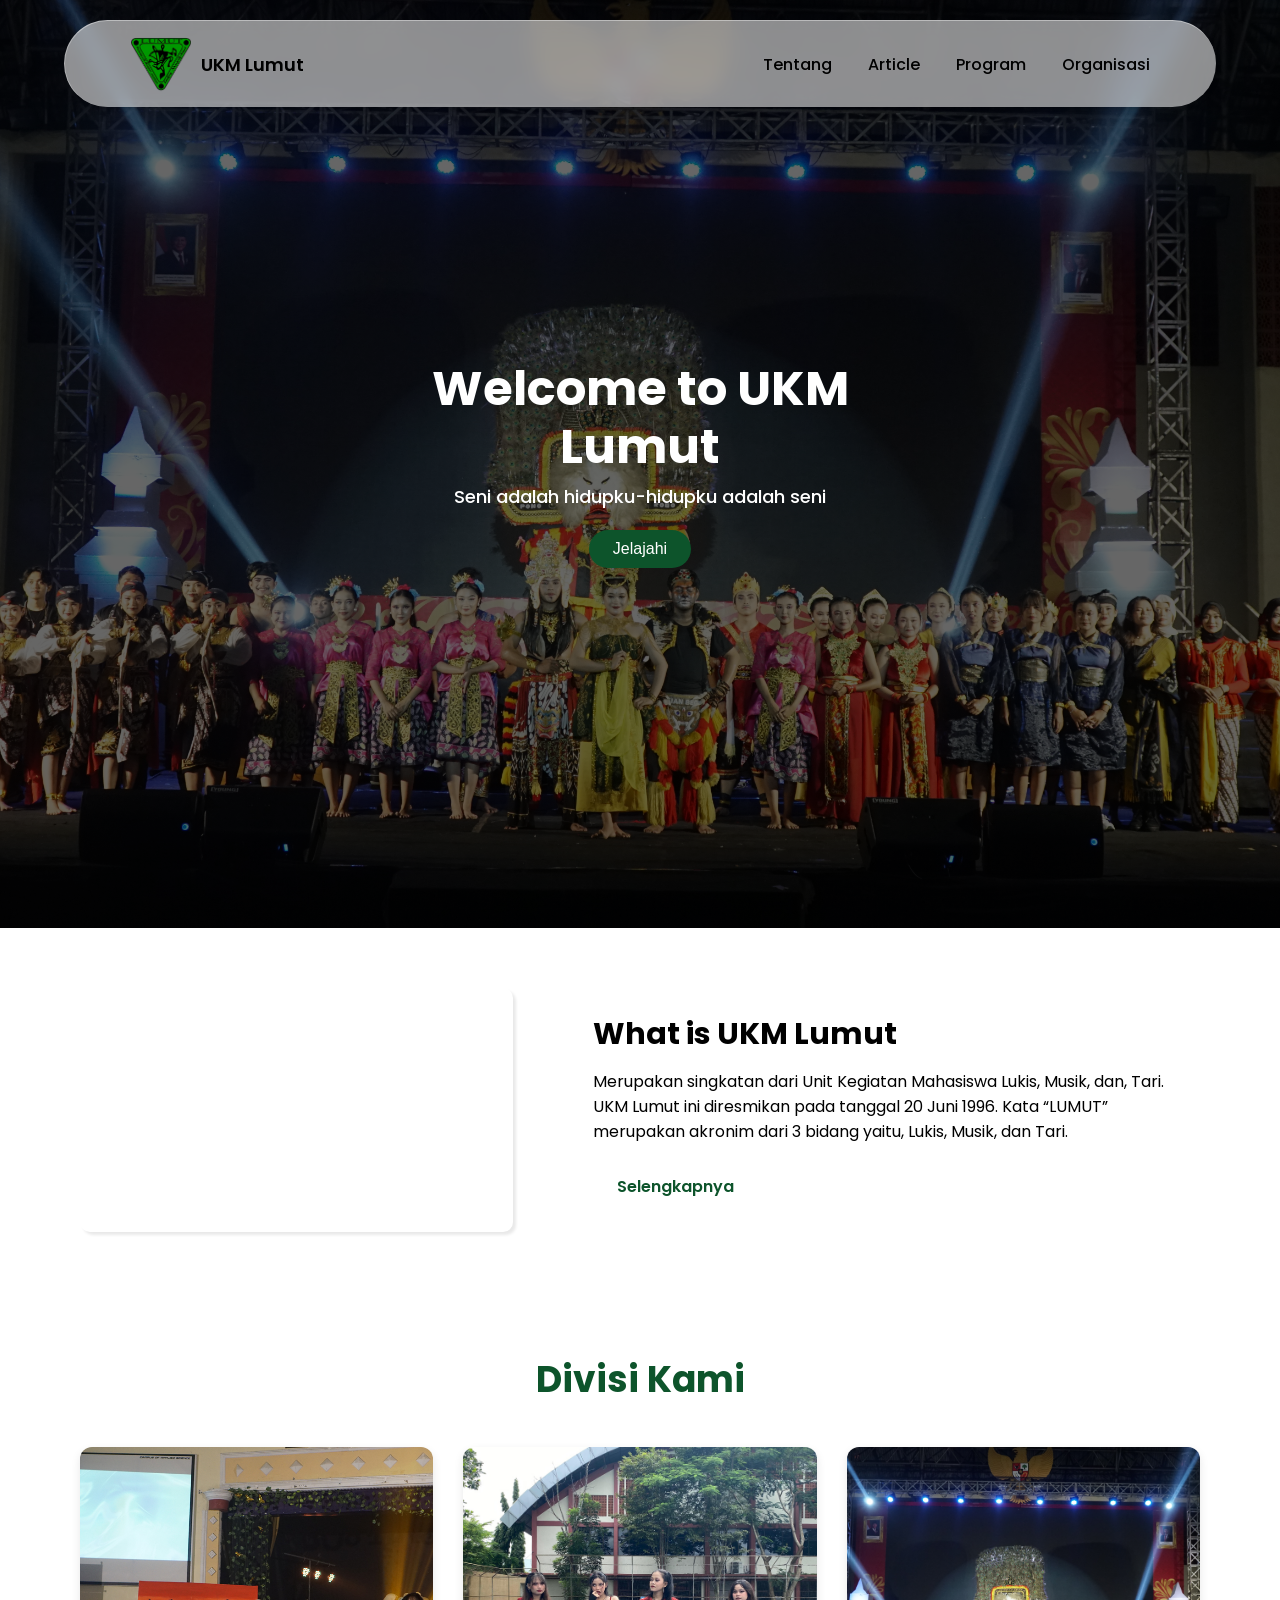
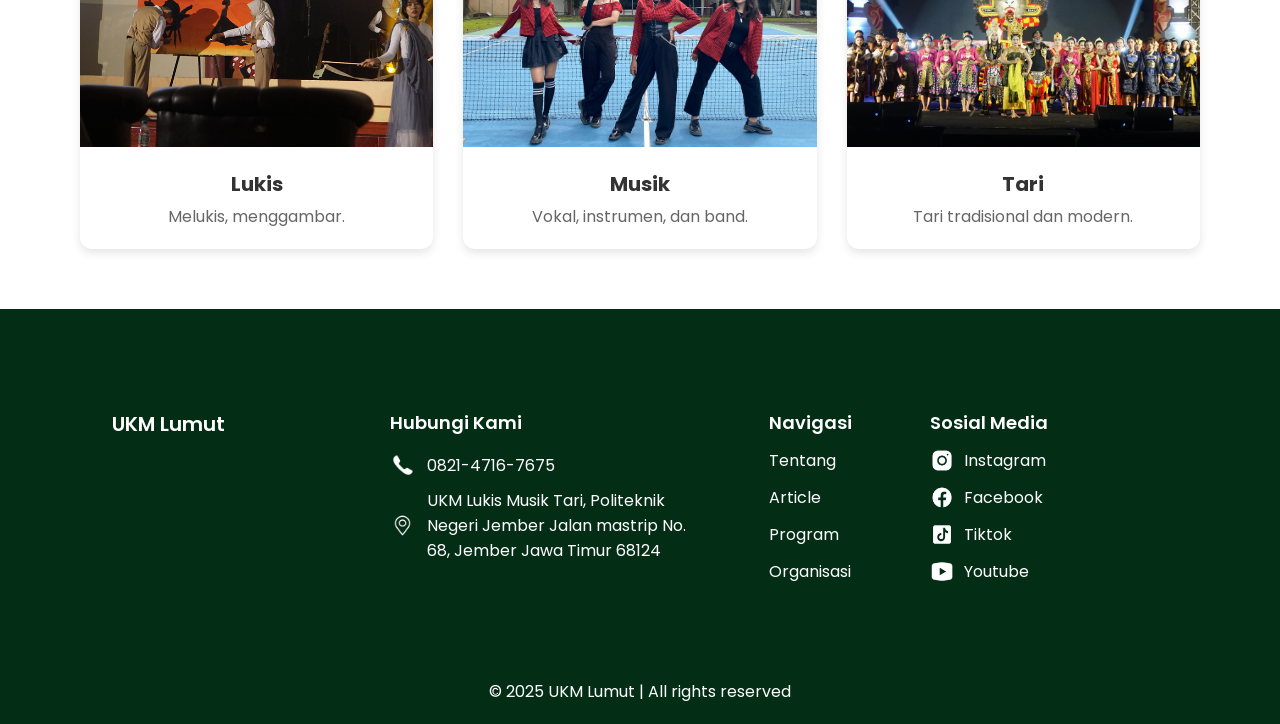
==== index.html @ 2646488a "semoga yang terakhir smt ini" ====
<!DOCTYPE html>
<html lang="en">
  <head>
    <meta charset="UTF-8" />
    <meta name="viewport" content="width=device-width, initial-scale=1.0" />
    <link rel="stylesheet" href="/style/home.css" />
    <link
      href="https://fonts.googleapis.com/css2?family=Poppins:wght@400;500;600;700&display=swap"
      rel="stylesheet"
    />
    <title>Document</title>
  </head>

  <!-- Header -->

  <body>
    <div id="header"></div>

    <!-- Hero section 1 -->

    <div class="hero">
      <div class="hero-h1">
        <h1>Welcome to UKM Lumut</h1>
        <p>Seni adalah hidupku-hidupku adalah seni</p>
        <button class="btn-hero">
          <a href="#section-hero">Jelajahi</a>
        </button>
      </div>
    </div>

    <!-- Section 2 -->

    <div id="section-hero" class="section-hero">
      <div class="video-container">
        <iframe
          src="https://www.youtube.com/embed/5-vscdf0Zcw?si=6_Tz3ghDPpT79HJ1"
          title="YouTube video player"
          frameborder="0"
          allow="accelerometer; autoplay; clipboard-write; encrypted-media; gyroscope; picture-in-picture; web-share"
          referrerpolicy="strict-origin-when-cross-origin"
          allowfullscreen
        ></iframe>
      </div>
      <div class="hero-h2">
        <h1>What is UKM Lumut</h1>
        <p>
          Merupakan singkatan dari Unit Kegiatan Mahasiswa Lukis, Musik, dan,
          Tari. UKM Lumut ini diresmikan pada tanggal 20 Juni 1996. Kata “LUMUT”
          merupakan akronim dari 3 bidang yaitu, Lukis, Musik, dan Tari.
        </p>
        <a href="/pages/tentang.html" class="btn-about">Selengkapnya</a>
      </div>
    </div>

    <!-- Section 3 -->

    <div class="section-divisions">
      <h1>Divisi Kami</h1>
      <div class="divisions-container">
        <div class="division-card">
          <img src="/assets/lukis-1.png" alt="Seni Rupa" />
          <h3>Lukis</h3>
          <p>Melukis, menggambar.</p>
        </div>
        <div class="division-card">
          <img src="/assets/dance-1.png" alt="Seni Musik" />
          <h3>Musik</h3>
          <p>Vokal, instrumen, dan band.</p>
        </div>
        <div class="division-card">
          <img src="/assets/Depresi.jpg" alt="Seni Tari" />
          <h3>Tari</h3>
          <p>Tari tradisional dan modern.</p>
        </div>
      </div>
    </div>

    <div id="footer"></div>
    <script src="/main.js"></script>
  </body>
</html>
---- style/home.css ----
* {
  margin: 0;
  padding: 0;
  box-sizing: border-box;
}

html {
  scroll-behavior: smooth;
}

body {
  font-family: "Poppins", sans-serif;
  /* background: linear-gradient(50deg,
	oklch(from oklch(var(--bg)) 70% c h),
	oklch(from oklch(var(--bg)) 90% c h)); */
}

.hero {
  background-image: linear-gradient(rgba(0, 0, 0, 0.6), rgba(0, 0, 0, 0.6)),
    url("/assets/Depresi.jpg");
  background-size: cover;
  background-position: center;
  background-repeat: no-repeat;
  padding-top: 500px;
  display: flex;
  justify-content: center;
  align-items: center;
  padding: 40vh;
  text-align: center;
  color: white;
}

.hero-h1 {
  padding-left: 0;
  margin: 0 auto;
  justify-content: center;
  align-items: center;
}

.hero-h1 h1 {
  /* border: 1px solid red; */
  font-weight: 700;
  font-size: 48px;
  margin-bottom: 8px;
  /* width: 350px; */
  line-height: 1.2;
}

.hero-h1 p {
  font-weight: 500;
  font-size: 18px;
}

.btn-hero {
  display: inline-block;
  margin-top: 20px;
  padding: 0; /* Remove padding from button */
  font-size: 16px;
  font-weight: 500;
  color: white;
  background-color: #0d542b;
  text-decoration: none;
  border-radius: 50px;
  transition: transform 0.2s, background-color 0.2s;
  border: none;
  cursor: pointer;
}

.btn-hero a {
  text-decoration: none;
  color: white;
  display: block;
  width: 100%;
  height: 100%;
  padding: 10px 24px; /* Move padding to anchor */
}
.btn-hero:hover {
  transform: scale(1.05);
  background-color: #0a4222;
  box-shadow: 0 4px 10px rgba(0, 0, 0, 0.2);
}

/* .hero-img {
  padding-right: 80px;
}

.hero img {
  width: 600px;
  box-shadow: 3px 3px 3px rgba(0, 0, 0, 0.089);
  border-radius: 10px;
} */

.section-hero {
  grid-template-columns: repeat(2, minmax(0, 1fr));
  display: flex;
  padding-block: 60px;
  padding-inline: 80px;
  justify-content: space-between;
  align-items: center;
  color: black;
  /* background-color: #0d542b; */
  gap: 80px;
}

.video-container {
  width: 100%;
  max-width: 800px;
  aspect-ratio: 16 / 9;
  border-radius: 10px;
  overflow: hidden;
  box-shadow: 3px 3px 3px rgba(0, 0, 0, 0.089);
}

.video-container iframe {
  width: 100%;
  height: 100%;
}

/* .section-hero img {
  width: 600px;
  box-shadow: 3px 3px 3px rgba(0, 0, 0, 0.089);
} */

.hero-h2 h1 {
  font-weight: 700;
  padding-bottom: 12px;
  font-size: 30px;
  text-align: justify;
}

.btn-about {
  display: inline-block;
  margin-top: 20px;
  padding: 10px 24px;
  font-size: 16px;
  font-weight: 600;
  color: #0d542b;
  background-color: white;
  text-decoration: none;
  border-radius: 50px;
  transition: transform 0.2s;
}

.btn-about:hover {
  transform: scale(1.05);
  box-shadow: 0 4px 10px rgba(0, 0, 0, 0.2);
}

:root {
  --bg: 25% 0.0075 70;

  --pink: 77.75% 0.1003 350.51;
  --gold: 84.16% 0.1169 71.19;
  --mint: 84.12% 0.1334 165.28;

  --mobile--w: 360px;
  --mobile--h: 540px;

  --outline-w: 9px;
  --preview-bg: #fff;
}

@media (max-width: 1024px) {
  .hero {
    padding-inline: 40px;
    padding-block: 150px;
    gap: 40px;
  }

  .hero-h1 {
    padding-left: 0;
  }

  .hero-h1 h1 {
    font-size: 36px;
    width: 100%;
  }

  .hero img {
    width: 100%;
    max-width: 500px;
  }

  .section-hero {
    padding-inline: 40px;
    gap: 40px;
  }

  .carousel-container {
    width: 100%;
    max-width: 500px;
  }

  /* .section-hero img {
    width: 100%;
    max-width: 500px;
  } */
}

@media (max-width: 768px) {
  :root {
    --mobile--w: 300px;
    --mobile--h: 450px;
  }

  .hero {
    /* margin-top: 100px; */
    /* flex-direction: column-reverse; */
    margin-right: 0;
    padding-inline: 20px;
    padding-block: 100px;
    gap: 30px;
  }

  .btn-hero {
    padding: auto;
    width: 30%;
    justify-content: center;
    align-items: center;
  }

  .hero-h1 {
    padding-left: 0;
    padding-top: 30px;
    /* border: 1px solid red; */
    text-align: center;
  }

  .hero-h1 h1 {
    font-size: 18px;
    width: 100%;
  }

  .hero-h1 p {
    font-size: 12px;
  }

  .hero-h1 a {
    font-size: 10px;
    font-weight: 500;
  }

  .hero img {
    width: 100%;
    max-width: 400px;
  }

  .hero-h2 {
    justify-content: center;
    align-items: center;
  }

  .section-hero {
    flex-direction: column;
    padding-inline: 20px;
    padding-block: 30px;
    gap: 30px;
  }

  .carousel-container {
    width: 100%;
    max-width: 400px;
  }

  /* .section-hero img {
    width: 100%;
    max-width: 400px;
  } */

  .hero-h2 {
    display: flex;
    flex-direction: column;
    justify-content: center;
    align-items: center;
  }

  .hero-h2 h1 {
    font-size: 16px;
    text-align: center;
  }

  .hero-h2 p {
    font-size: 12px;
    text-align: center;
  }

  .hero-h2 a {
    font-size: 12px;
  }

  .card__container {
    padding-bottom: 50px;
  }

  .carousel-container {
    width: 80%;
  }

  .carousel-slide {
    width: 100%;
    max-width: 400px;
  }
}

/* Divisi Kami */
.section-divisions {
  padding-block: 60px;
  padding-inline: 80px;
  text-align: center;
}

.section-divisions h1 {
  font-size: 36px;
  font-weight: 700;
  margin-bottom: 40px;
  color: #0d542b;
}

.divisions-container {
  display: grid;
  grid-template-columns: repeat(auto-fit, minmax(200px, 1fr));
  gap: 30px;
}

.division-card {
  background: white;
  border-radius: 12px;
  box-shadow: 0 4px 10px rgba(0, 0, 0, 0.1);
  transition: transform 0.3s ease;
  overflow: hidden;
}

.division-card:hover {
  transform: translateY(-5px);
}

.division-card img {
  width: 100%;
  height: 300px;
  object-fit: cover;
}

.division-card h3 {
  font-size: 20px;
  margin: 15px 20px 5px;
  color: #333;
}

.division-card p {
  margin: 0 20px 20px;
  color: #666;
}

/* Join Us */
.section-join {
  padding-block: 80px;
  padding-inline: 80px;
  background-color: #0d542b;
  color: white;
  text-align: center;
  /* margin-bottom: 40px; */
}

.section-join h1 {
  font-size: 28px;
  margin-bottom: 15px;
}

.section-join p {
  font-size: 16px;
  margin-bottom: 30px;
  max-width: 600px;
  margin-inline: auto;
}

.btn-join {
  padding: 12px 30px;
  font-size: 18px;
  font-weight: 600;
  color: #0d542b;
  background-color: white;
  border: none;
  border-radius: 50px;
  cursor: pointer;
  transition: transform 0.2s;
}

.btn-join:hover {
  transform: scale(1.05);
  box-shadow: 0 5px 15px rgba(0, 0, 0, 0.2);
}

@media (max-width: 768px) {
  .section-divisions,
  .section-join {
    padding-inline: 20px;
    padding-block: 40px;
  }

  .section-divisions h1,
  .section-join h1 {
    font-size: 28px;
  }
}
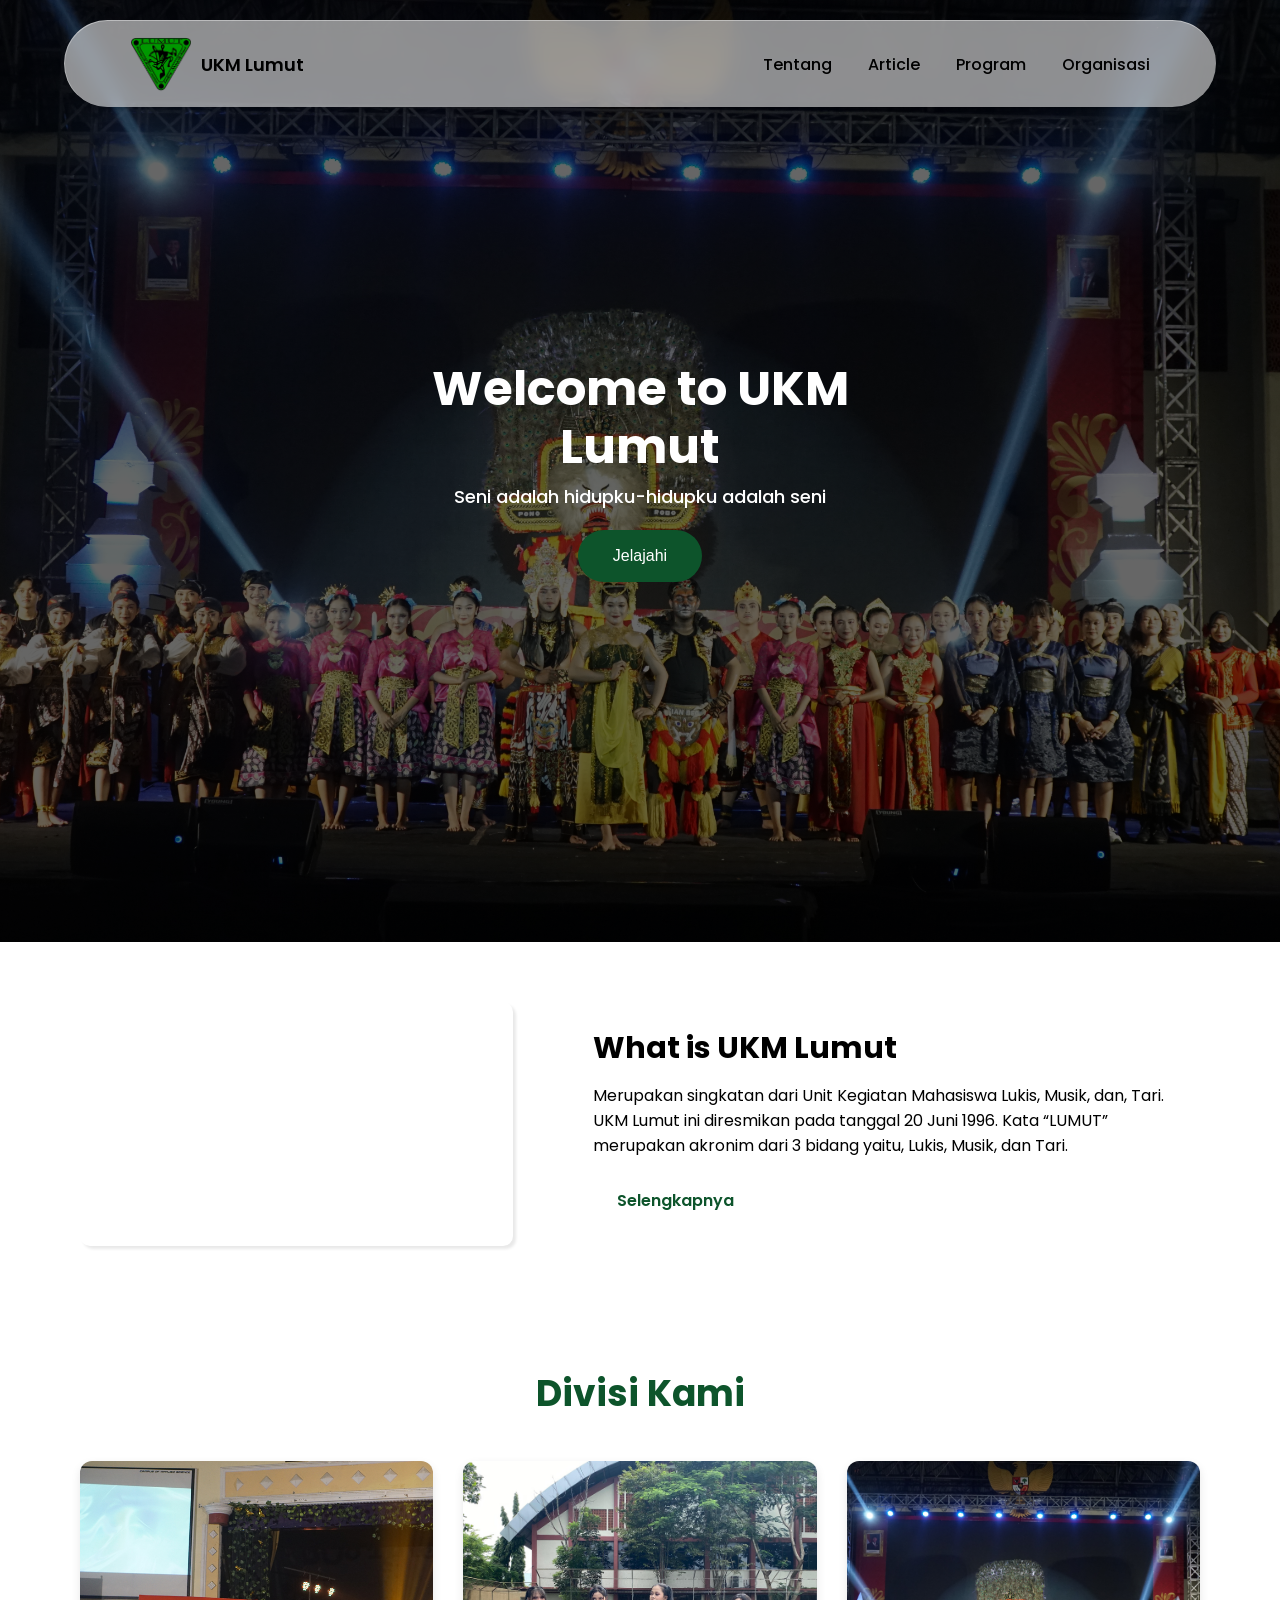
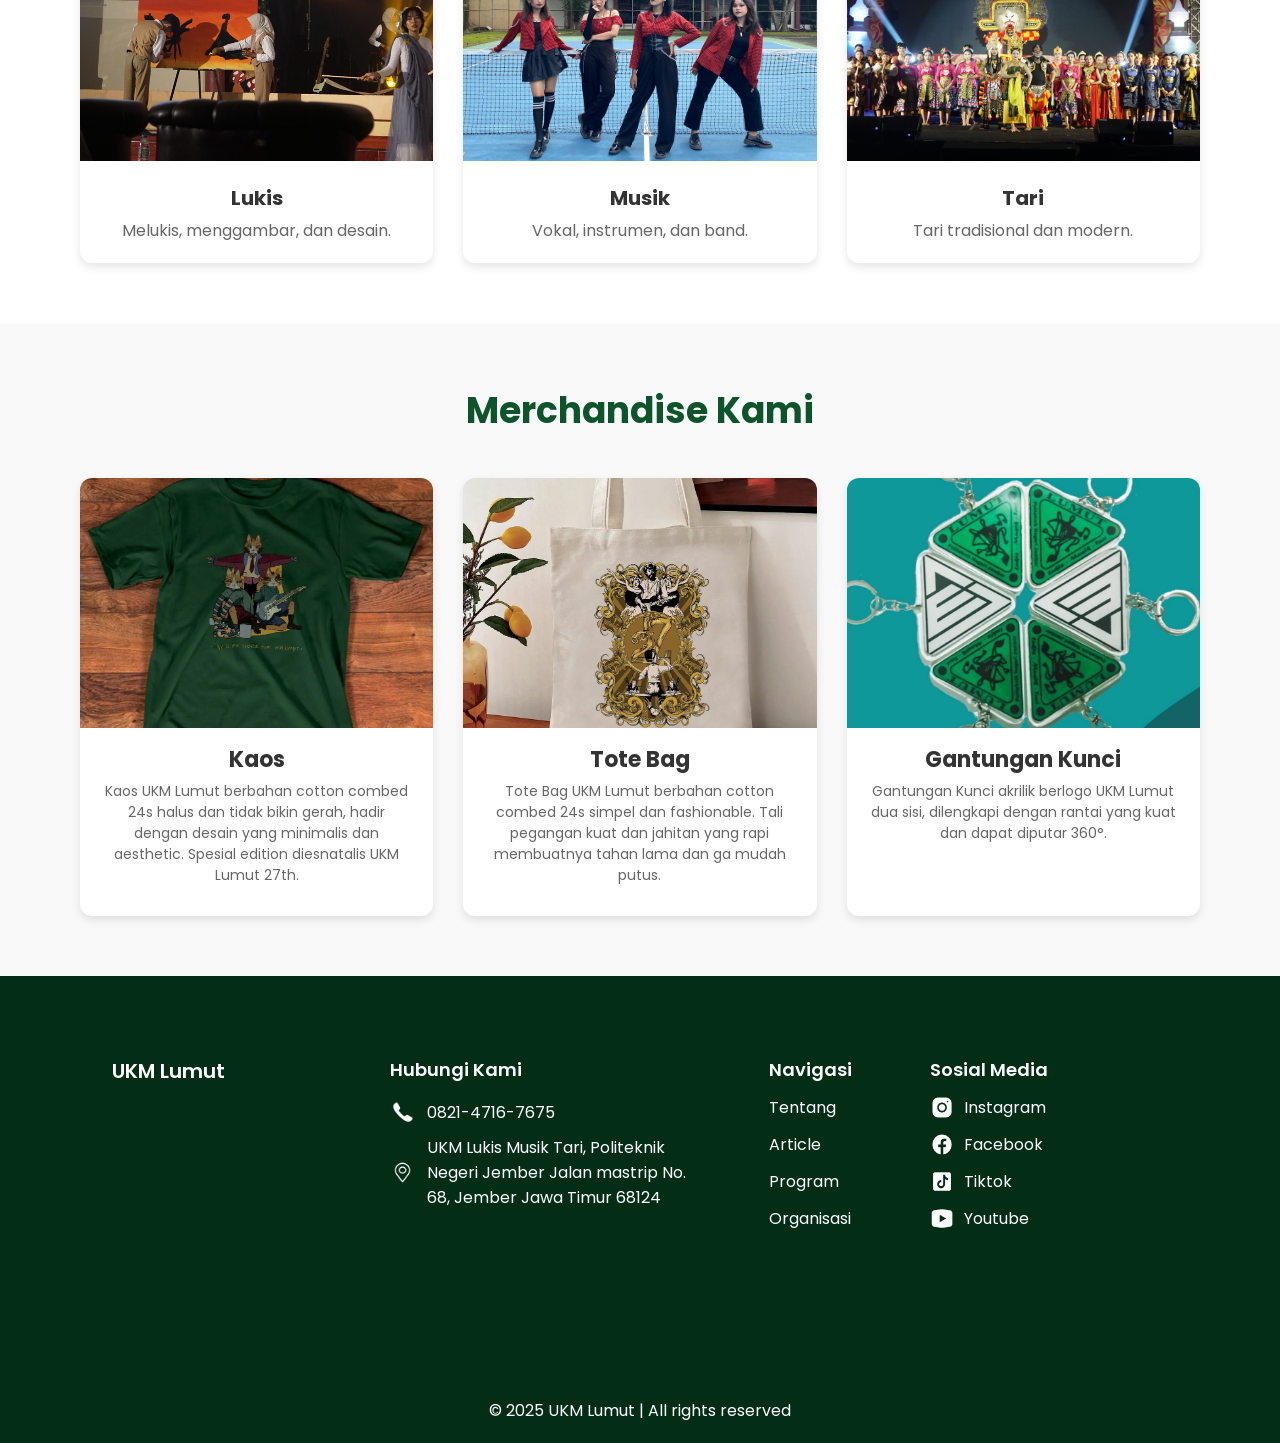
==== commit d9406286: "Plss terakhir" ====
--- a/index.html
+++ b/index.html
@@ -60,7 +60,7 @@
         <div class="division-card">
           <img src="/assets/lukis-1.png" alt="Seni Rupa" />
           <h3>Lukis</h3>
-          <p>Melukis, menggambar.</p>
+          <p>Melukis, menggambar, dan desain.</p>
         </div>
         <div class="division-card">
           <img src="/assets/dance-1.png" alt="Seni Musik" />
@@ -75,7 +75,32 @@
       </div>
     </div>
 
+    <!-- Section Merchandise -->
+    <div class="section-products">
+      <h1>Merchandise Kami</h1>
+      <div class="products-container">
+        <div class="product-card">
+          <img src="/assets/kaos.webp" alt="Kaos UKM Lumut" />
+          <h3>Kaos</h3>
+          <p>Kaos UKM Lumut berbahan cotton combed 24s halus dan tidak bikin gerah, hadir dengan desain yang minimalis dan aesthetic. Spesial edition diesnatalis UKM Lumut 27th.</p>
+        </div>
+        <div class="product-card">
+          <img src="/assets/tote bag.webp" alt="Tote Bag UKM Lumut" />
+          <h3>Tote Bag</h3>
+          <p>Tote Bag UKM Lumut berbahan cotton combed 24s simpel dan fashionable. Tali pegangan kuat dan jahitan yang rapi membuatnya tahan lama dan ga mudah putus.</p>
+        </div>
+        <div class="product-card">
+          <img
+            src="/assets/gantungan kunci.webp"
+            alt="Gantungan Kunci UKM Lumut"
+          />
+          <h3>Gantungan Kunci</h3>
+          <p>Gantungan Kunci akrilik berlogo UKM Lumut dua sisi, dilengkapi dengan rantai yang kuat dan  dapat diputar 360°.</p>
+        </div>
+      </div>
+    </div>
+
     <div id="footer"></div>
     <script src="/main.js"></script>
   </body>
-</html>
+</html>
--- a/style/home.css
+++ b/style/home.css
@@ -1,4 +1,4 @@
-  * {
+* {
   margin: 0;
   padding: 0;
   box-sizing: border-box;
@@ -54,7 +54,8 @@
 .btn-hero {
   display: inline-block;
   margin-top: 20px;
-  padding: 0; /* Remove padding from button */
+  width: 22%;
+  padding: 7px; /* Remove padding from button */
   font-size: 16px;
   font-weight: 500;
   color: white;
@@ -72,7 +73,7 @@
   display: block;
   width: 100%;
   height: 100%;
-  padding: 10px 24px; /* Move padding to anchor */
+  padding: 10px;
 }
 .btn-hero:hover {
   transform: scale(1.05);
@@ -390,15 +391,113 @@
   box-shadow: 0 5px 15px rgba(0, 0, 0, 0.2);
 }
 
+/* Merchandise */
+.section-products {
+  padding-block: 60px;
+  padding-inline: 80px;
+  text-align: center;
+  background-color: #f9f9f9; 
+}
+
+.section-products h1 {
+  font-size: 36px;
+  font-weight: 700;
+  margin-bottom: 40px;
+  color: #0d542b;
+}
+
+.products-container {
+  display: grid;
+  grid-template-columns: repeat(auto-fit, minmax(250px, 1fr));
+  gap: 30px;
+}
+
+.product-card {
+  background: white;
+  border-radius: 12px;
+  box-shadow: 0 4px 10px rgba(0, 0, 0, 0.1);
+  transition: transform 0.3s ease;
+  overflow: hidden;
+  display: flex;
+  flex-direction: column;
+  align-items: center;
+  padding-bottom: 20px;
+}
+
+.product-card:hover {
+  transform: translateY(-5px);
+}
+
+.product-card img {
+  width: 100%;
+  height: 250px;
+  object-fit: cover;
+}
+
+.product-card h3 {
+  font-size: 22px;
+  margin: 15px 20px 5px;
+  color: #333;
+}
+
+.product-card p {
+  margin: 0 20px 10px;
+  color: #666;
+  font-size: 14px;
+}
+
 @media (max-width: 768px) {
   .section-divisions,
-  .section-join {
+  .section-join,
+  .section-products {
     padding-inline: 20px;
     padding-block: 40px;
   }
 
   .section-divisions h1,
-  .section-join h1 {
-    font-size: 28px;
+  .section-join h1,
+  .section-products h1 {
+    font-size: 24px; /* Reduced from 28px */
+    margin-bottom: 20px;
+  }
+
+  /* Adjust grid for mobile to allow smaller cards */
+  .divisions-container,
+  .products-container {
+    grid-template-columns: repeat(
+      auto-fit,
+      minmax(140px, 1fr)
+    ); /* Reduced min-width */
+    gap: 15px; /* Reduced gap */
+  }
+
+  /* Resize Division Cards */
+  .division-card img {
+    height: 150px; /* Reduced from 300px */
+  }
+
+  .division-card h3 {
+    font-size: 16px; /* Reduced from 20px */
+    margin: 10px 10px 5px;
+  }
+
+  .division-card p {
+    font-size: 12px; /* Reduced size */
+    margin: 0 10px 15px;
+  }
+
+  /* Resize Product Cards */
+  .product-card img {
+    height: 150px; /* Reduced from 250px */
+  }
+
+  .product-card h3 {
+    font-size: 16px; /* Reduced from 22px */
+    margin: 10px 10px 5px;
+  }
+
+  .product-card p {
+    font-size: 12px; /* Reduced from 14px */
+    margin: 0 10px 10px;
   }
 }
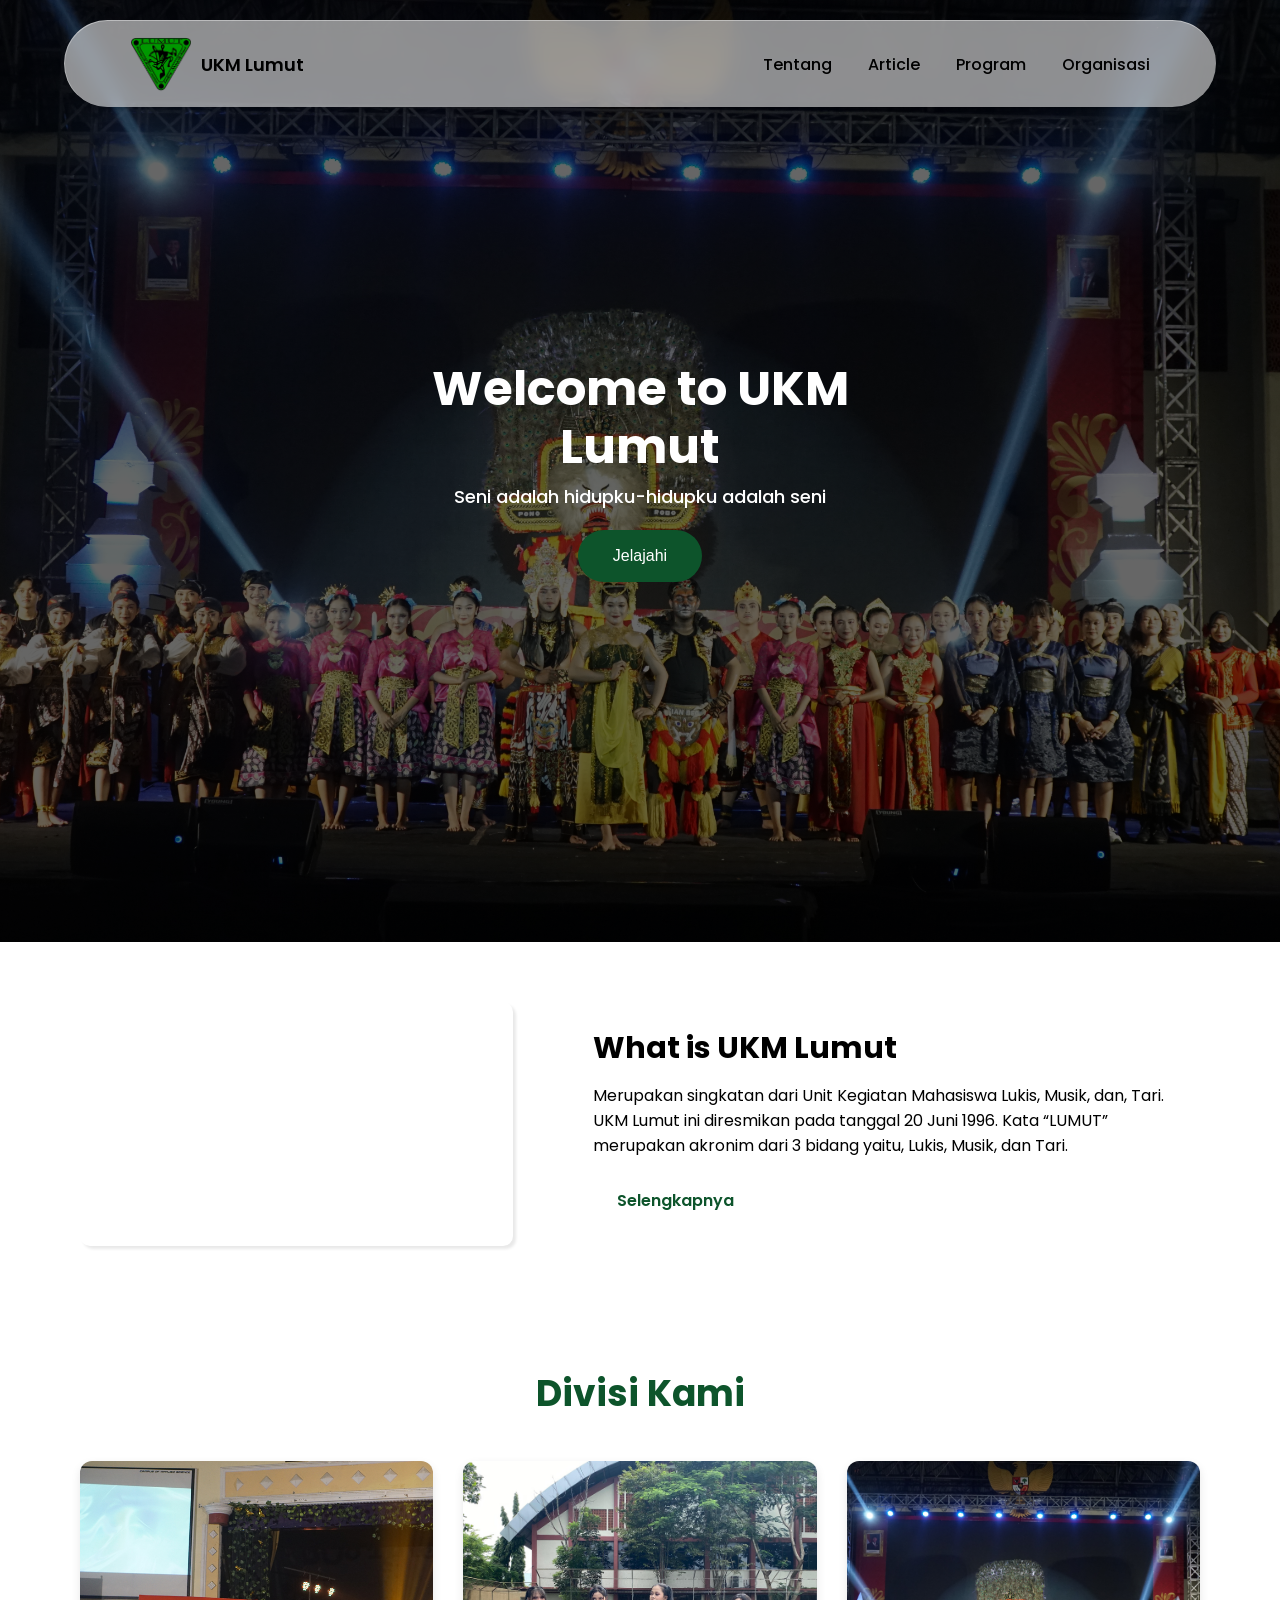
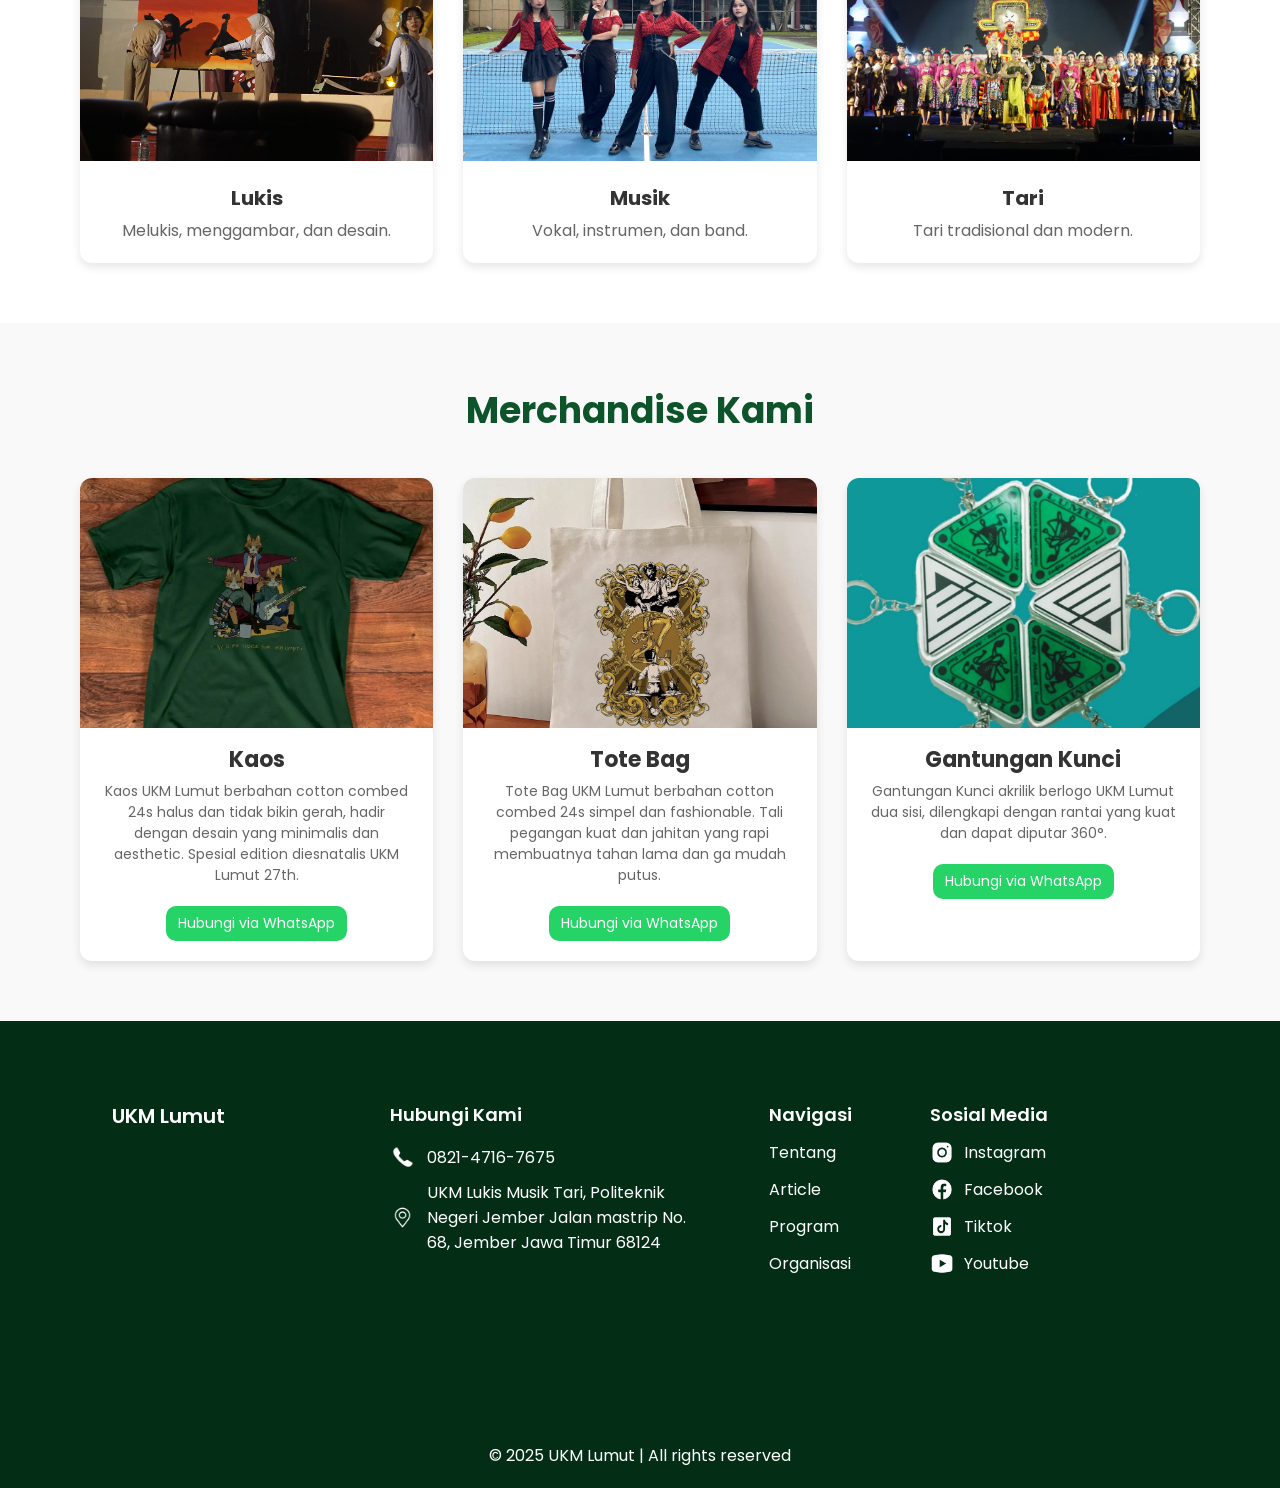
==== commit 5dbf15d1: "biby, tambah btn wa di merch" ====
--- a/index.html
+++ b/index.html
@@ -83,11 +83,15 @@
           <img src="/assets/kaos.webp" alt="Kaos UKM Lumut" />
           <h3>Kaos</h3>
           <p>Kaos UKM Lumut berbahan cotton combed 24s halus dan tidak bikin gerah, hadir dengan desain yang minimalis dan aesthetic. Spesial edition diesnatalis UKM Lumut 27th.</p>
+          <a class="wa-btn" href="https://wa.me/+6285157117232?text=Halo%20saya%20ingin%20bertanya%20tentang%20Merchandise%20Kaos%20ini"
+          target="_blank">Hubungi via WhatsApp</a>
         </div>
         <div class="product-card">
           <img src="/assets/tote bag.webp" alt="Tote Bag UKM Lumut" />
           <h3>Tote Bag</h3>
           <p>Tote Bag UKM Lumut berbahan cotton combed 24s simpel dan fashionable. Tali pegangan kuat dan jahitan yang rapi membuatnya tahan lama dan ga mudah putus.</p>
+          <a class="wa-btn" href="https://wa.me/+6285157117232?text=Halo%20saya%20ingin%20bertanya%20tentang%20Merchandise%20Tote%20Bag%20ini"
+          target="_blank">Hubungi via WhatsApp</a>
         </div>
         <div class="product-card">
           <img
@@ -96,6 +100,8 @@
           />
           <h3>Gantungan Kunci</h3>
           <p>Gantungan Kunci akrilik berlogo UKM Lumut dua sisi, dilengkapi dengan rantai yang kuat dan  dapat diputar 360°.</p>
+          <a class="wa-btn" href="https://wa.me/+6285157117232?text=Halo%20saya%20ingin%20bertanya%20tentang%20Merchandise%20Gantungan%20Kunci%20ini"
+          target="_blank">Hubungi via WhatsApp</a>
         </div>
       </div>
     </div>
--- a/style/home.css
+++ b/style/home.css
@@ -446,6 +446,22 @@
   font-size: 14px;
 }
 
+/* WA Button */
+.wa-btn {
+  display: inline-block;
+  margin-top: 10px;
+  background: #25D366;
+  color: white;
+  font-size: 14px;
+  padding: 7px 12px;
+  border-radius: 10px;
+  text-decoration: none;
+}
+
+.wa-btn:hover {
+  background: #1ebe5d;
+}
+
 @media (max-width: 768px) {
   .section-divisions,
   .section-join,
